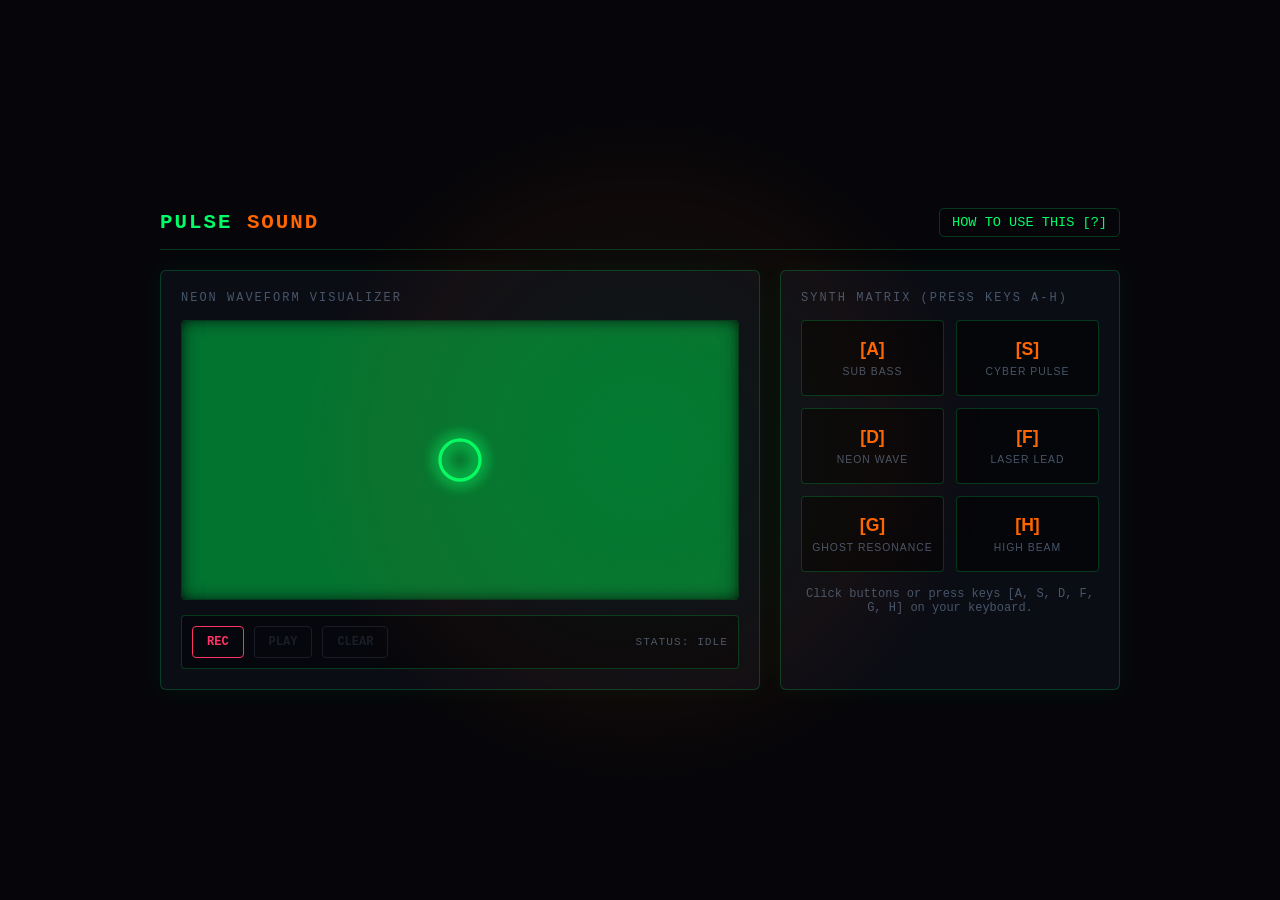
==== index.html @ f9e5bde0 "2nd commmit" ====
<!DOCTYPE html>
<html>
<head>
    <title>Pulse</title>
    <link rel="stylesheet" href="style.css">
</head>
<body>

    <div class="glow"></div>

    <div class="app-cointainer">
        <header>
            <div class="brand"><span class="accent">PULSE</span><span class="pumpkin"> SOUND</span></div>
            <div class="nav-links">
                <a href="guide.html" class="guide-link">HOW TO USE THIS [?]</a>
            </div>
        </header>

        <div class="main-grid">
            <div class="panel canvas-panel">
                <div class="panel-title">NEON WAVEFORM VISUALIZER</div>
                <div class="canvas-box">
                    <canvas id="visualizer"> </canvas>
                </div>

                <div class="recorder-bar">
                    <button id="rec-btn" class="ctrl-btn rec">REC</button>
                    <button id="play-btn" class="ctrl-btn play" disabled>PLAY</button>
                    <button id="clear-btn" class="ctrl-btn clear" disabled>CLEAR</button>
                    <span id="rec-status" class="status-tag">STATUS: IDLE</span>
                </div>
            </div>

            <div class="panel controls-panel">
                <div class="panel-title">SYNTH MATRIX (PRESS KEYS A-H)</div>
                <div class="pad-grid">
                    <button class="pad-btn" data-key="A" data-freq="220">
                        <span class="pad-key">[A]</span>
                        <span class="pad-label">SUB BASS</span>
                    </button>
                    <button class="pad-btn" data-key="S" data-freq="330">
                        <span class="pad-key">[S]</span>
                        <span class="pad-label">CYBER PULSE</span>
                    </button>
                    <button class="pad-btn" data-key="D" data-freq="440">
                        <span class="pad-key">[D]</span>
                        <span class="pad-label">NEON WAVE</span>
                    </button>
                    <button class="pad-btn" data-key="F" data-freq="554" >
                        <span class="pad-key">[F]</span>
                        <span class="pad-label">LASER LEAD</span>
                    </button>
                    <button class="pad-btn" data-key="G" data-freq="659">
                        <span class="pad-key">[G]</span>
                        <span class="pad-label">GHOST RESONANCE</span>
                    </button>
                    <button class="pad-btn" data-key="H" data-freq="880">
                        <span class="pad-key">[H]</span>
                        <span class="pad-label">HIGH BEAM</span>
                    </button>
                </div>
                <p class="hint">Click buttons or press keys [A, S, D, F, G, H] on your keyboard.</p>
            </div>
        </div>
    </div>

    <script src="script.js"></script>
</body>
</html>
---- style.css ----
:root {
    --bg: #06060a;
    --panel: rgba(14, 16, 24, 0.85);
    --border: rgba(0, 255, 102, 0.2);
    --accent: #00ff66;
    --pumpkin: #ff6600;
    --text: #cbd5e1;
    --muted: #475569;
    --font: 'Courier New', Courier, monospace;
}
* {
    margin: 0;
    padding: 0;
    box-sizing: border-box;
}

body {
    background-color: var(--bg);
    color: var(--text);
    font-family: var(--font);
    min-height: 100vh;
    display: flex;
    justify-content: center;
    align-items: center;
    overflow-x: hidden;
}

.glow {
    position: fixed;
    width: 700px;
    height: 700px;
    border-radius: 50%;
    background: radial-gradient(circle, rgba(0, 255, 102, 0.05) 0%, rgba(255,102,0,0.04) 50%, transparent 70%);
    pointer-events: none;
}

.app-container {
    width: 100%;
    max-width: 950px;
    padding: 20px;
}

header {
    display: flex;
    justify-content: space-between;
    align-items: center;
    padding-bottom: 15px;
    border-bottom: 1px solid var(--border);
    margin-bottom: 20px;
}

.brand {
    font-weight: bold;
    font-size: 1.3rem;
    letter-spacing: 2px;
}

.accent {
    color: var(--accent);
}

.pumpkin {
    color: var(--pumpkin);
}

.guide-link {
    color: var(--accent);
    text-decoration: none;
    font-size: 0.85rem;
    border: 1px solid var(--border);
    padding: 6px 12px;
    border-radius: 5px;
    transition: all 0.2s;
}

.guide-link:hover {
    background: var(--accent);
    color: #000;
    box-shadow: 0 0 10px var(--accent);
}

.main-grid {
    display: grid;
    grid-template-columns: 1fr 340px;
    gap: 20px;
}

@media (max-width: 768px) {
    .main-grid {
        grid-template-columns: 1fr;
    }
}

.panel {
    background: var(--panel);
    border: 1px solid var(--border);
    border-radius: 6px;
    padding: 20px;
    box-shadow: 0 0 25px rgba(0, 255, 102, 0.05);
}

.panel-title {
    font-size: 0.75rem;
    color: var(--muted);
    letter-spacing: 2px;
    margin-bottom: 15px;
}

.canvas-box {
    width: 100%;
    height: 280px;
    border: 1px solid var(--border);
    border-radius: 4px;
    background: rgba(0, 0, 0, 0.6);
    overflow: hidden;
}

canvas {
    width: 100%;
    height: 100%;
    display: block;
}

.recorder-bar {
    display: flex;
    align-items: center;
    gap: 10px;
    margin-top: 15px;
    background: rgba(0, 0, 0, 0.4);
    padding: 10px;
    border: 1px solid var(--border);
    border-radius: 4px;
}

.ctrl-btn {
    background: transparent;
    border: 1px solid var(--border);
    color: var(--text);
    padding: 8px 14px;
    font-family: var(--font);
    font-size: 0.75rem;
    font-weight: bold;
    cursor: pointer;
    border-radius: 4px;
    transition: all 0.2s;
}

.ctrl-btn.rec {
    border-color: #ff3366;
    color: #ff3366;
}
.ctrl-btn.rec.recording {
    background: #ff3366;
    color: #000;
    animation: pulse 1s infinite;
}
.ctrl-btn.play {
    border-color: var(--accent); color: var(--accent);
}
.ctrl-btn.play:hover:not(:disabled) {
    background: var(--accent);
    color: #000;
}
.ctrl-btn.clear {
    border-color: var(--muted);
    color: var(--muted);
}
.ctrl-btn.clear:hover:not(:disabled) {
    border-color: #ff3333; color: #ff3333;
}

.ctrl-btn:disabled {
    opacity: 0.3;
    cursor: not-allowed;
    border-color: var(--muted);
    color: var(--muted)
}

.status-tag {
    margin-left: auto;
    font-size: 0.7rem;
    color: var(--muted);
    letter-spacing: 1px;
}

@keyframes pulse {
    0% {opacity: 1;}
    50% {opacity: 0.4;}
    100% {opacity: 1;}
}

.pad-grid {
    display: grid;
    grid-template-columns: 1fr 1fr;
    gap: 12px;
}

.pad-btn {
    background: rgba(0, 0, 0, 0.5);
    border: 1px solid var(--border);
    border-radius: 4px;
    padding: 18px 10px;
    display: flex;
    flex-direction: column;
    align-items: center;
    gap: 6px;
    cursor: pointer;
    transition: all 0.15s ease;
}

.pad-key {
    font-weight: bold;
    font-size: 1.1rem;
    color: var(--pumpkin);
}

.pad-label {
    font-size: 0.65rem;
    color: var(--muted);
    letter-spacing: 1px;
}

.pad-btn:hover {
    border-color: var(--accent);
    box-shadow: 0 0 15px rgba(0, 255, 102, 0.2);
}

.pad-btn.active {
    background: var(--accent);
    border-color: var(--accent);
    box-shadow: 0 0 20px var(--accent)
}

.pad-btn.active .pad-key,
.pad-btn.active .pad-label {
    color: #000;
}

.hint {
    font-size: 0.75rem;
    color: var(--muted);
    margin-top: 15px;
    text-align: center;
}

.guide-section {
    margin-bottom: 25px;
}

.guide-section h3 {
    font-size: 0.95rem;
    color: var(--pumpkin);
    margin-bottom: 8px;
}

.guide-section p, .guide-section ul {
    font-size: 0.85rem;
    line-height: 1.6;
    color: var(--text);
}

.guide-section ul {
    margin-left: 20px;
}

.guide-section code {
    background: rgba(0,0,0,0.6);
    border: 1px solid var(--border);
    color: var(--accent);
    padding: 2px 6px;
    border-radius: 3px;
}

.freq-table {
    display: grid;
    grid-template-columns: 1fr 1fr;
    gap: 10px;
    background: rgba(0,0,0,0.4);
    padding: 15px;
    border: 1px solid var(--border);
    border-radius: 4px;
    font-size: 0.8rem;
}
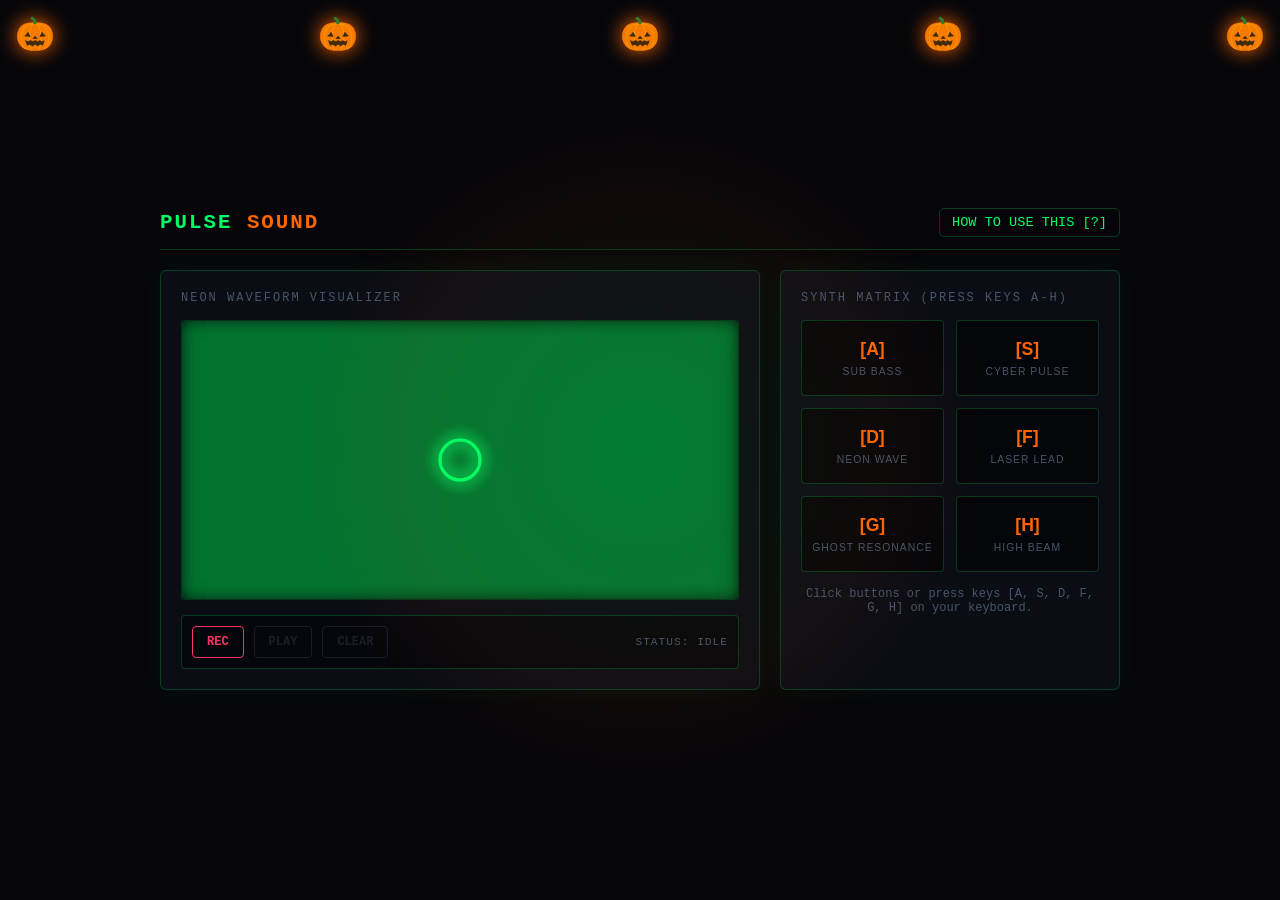
==== commit 205924d1: "3rd commit" ====
--- a/index.html
+++ b/index.html
@@ -1,7 +1,7 @@
 <!DOCTYPE html>
 <html>
 <head>
-    <title>Pulse</title>
+    <title>PULSE SOUND SYSTEM</title>
     <link rel="stylesheet" href="style.css">
 </head>
 <body>
@@ -62,6 +62,14 @@
                 <p class="hint">Click buttons or press keys [A, S, D, F, G, H] on your keyboard.</p>
             </div>
         </div>
+
+        <div class="pumpkins">
+            <span>🎃</span>
+            <span>🎃</span>
+            <span>🎃</span>
+            <span>🎃</span>
+            <span>🎃</span>
+        </div>
     </div>
 
     <script src="script.js"></script>
--- a/style.css
+++ b/style.css
@@ -280,4 +280,20 @@
     border: 1px solid var(--border);
     border-radius: 4px;
     font-size: 0.8rem;
+}
+
+.pumpkins {
+    position: fixed;
+    inset: 15px;
+    display: flex;
+    flex-wrap: wrap;
+    justify-content: space-between;
+    align-content: space-between;
+    pointer-events: none;
+    z-index: 100;
+    font-size: 2rem;
+}
+
+.pumpkins span {
+    filter: drop-shadow(0 0 10px var(--pumpkin));
 }
